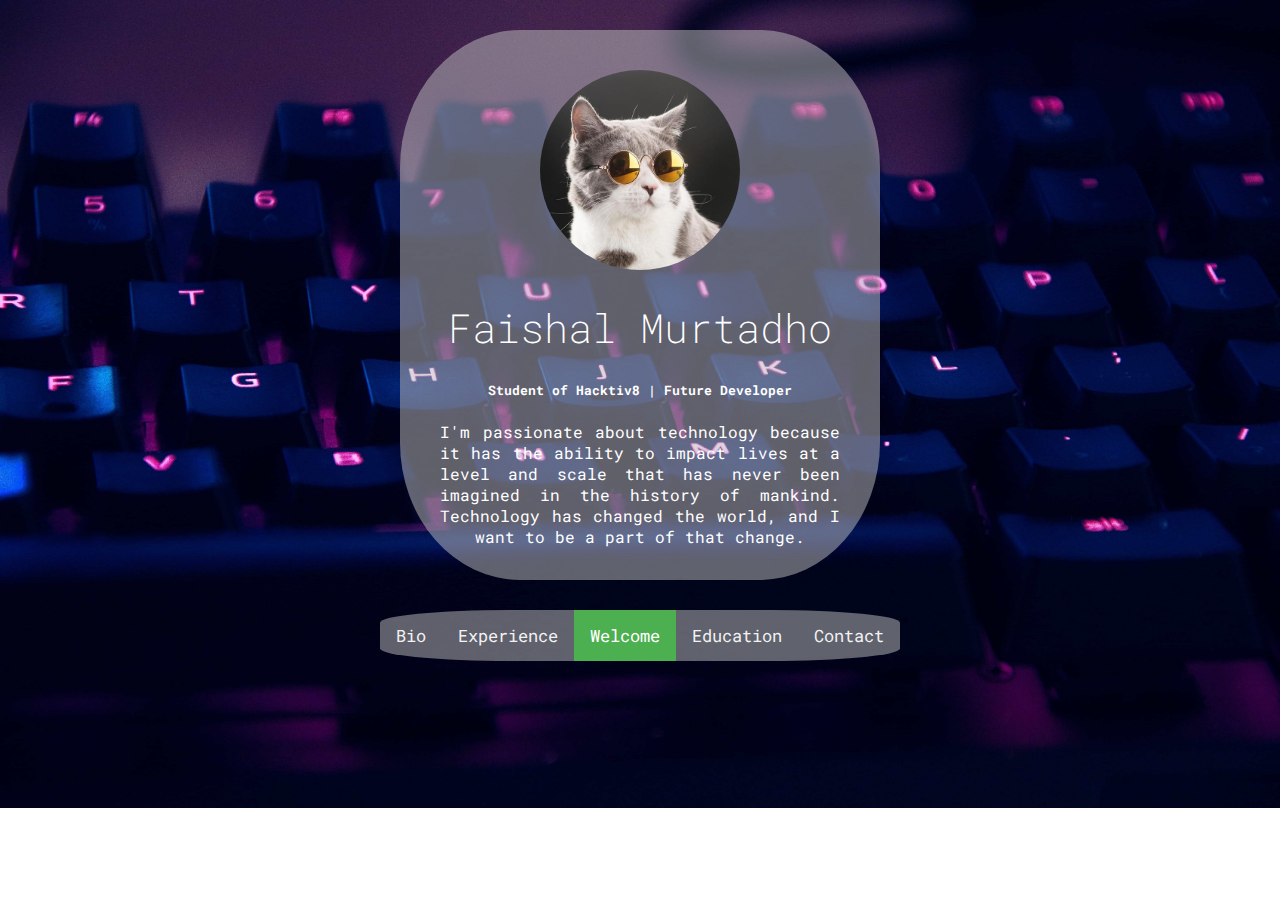
==== index.html @ 6d37fb82 "coba menu" ====
<!DOCTYPE HTML>
<html>
<head>
<link rel="stylesheet" type="text/css" href="css/mystyle.css">
<link href="https://fonts.googleapis.com/css?family=Roboto+Mono" rel="stylesheet">

<body>
<div class="profile-box">
<img src="images/prof.jpg" class="prof-pic">
<h1 class="prof-name">Faishal Murtadho</h1>
<h5>Student of Hacktiv8 | Future Developer</h5>
<p class="prof-paragraph">I'm passionate about technology because
  it has the ability to impact lives at a level and scale that has never been imagined
  in the history of mankind. Technology has changed the world, and I want to be a part of that change.</p>
</div>
<!-- menu navigasi -->
<center>
<div class="topnav">
  <a href="#news">Bio</a>
  <a href="#news">Experience</a>
  <a class="active" href="#home">Welcome</a>
  <a href="#contact">Education</a>
  <a href="#about">Contact</a>
</div>
</center>
</body>

</html>
---- css/mystyle.css ----
body {
    background-image: url(../images/hbg-small.jpg);
    background-repeat: no-repeat;
    background-position: left-top;
    background-size:cover;
    min-height:600px;
    max-height:600px
    margin-top:0;
}

.profile-box {
  border-radius: 25%;
  width: 400px;
  height: 470px;
  background-color:rgba(192,192,192,0.5);
  padding: 40px;
  color:white;
  margin: 0 auto;
  margin-top: 30px;
  margin-bottom: 30px;
  text-align: center;
  font-family: 'Roboto Mono', monospace;
}

.prof-pic {
  border-radius: 50%;
  height: 200px;
  width: 200px;
}

.prof-name {
  font-weight: 200;
  letter-spacing: 5;
  font-size: 40px;
}

.prof-paragraph {
  text-align: justify;
  text-align-last: center;
}

.topnav {
    background-color:rgba(192,192,192,0.5);
    height:auto;
    display:inline-flex;
    overflow: hidden;
    border-radius:25%;
    font-family: 'Roboto Mono', monospace;
  }

/* Style the links inside the navigation bar */
.topnav a {
    color: #f2f2f2;
    text-align: center;
    padding: 14px 16px;
    text-decoration: none;
    font-size: 17px;

}

/* Change the color of links on hover */
.topnav a:hover {
    background-color: #ddd;
    color: black;
}

/* Add a color to the active/current link */
.topnav a.active {
    background-color: #4CAF50;
    color: white;
}
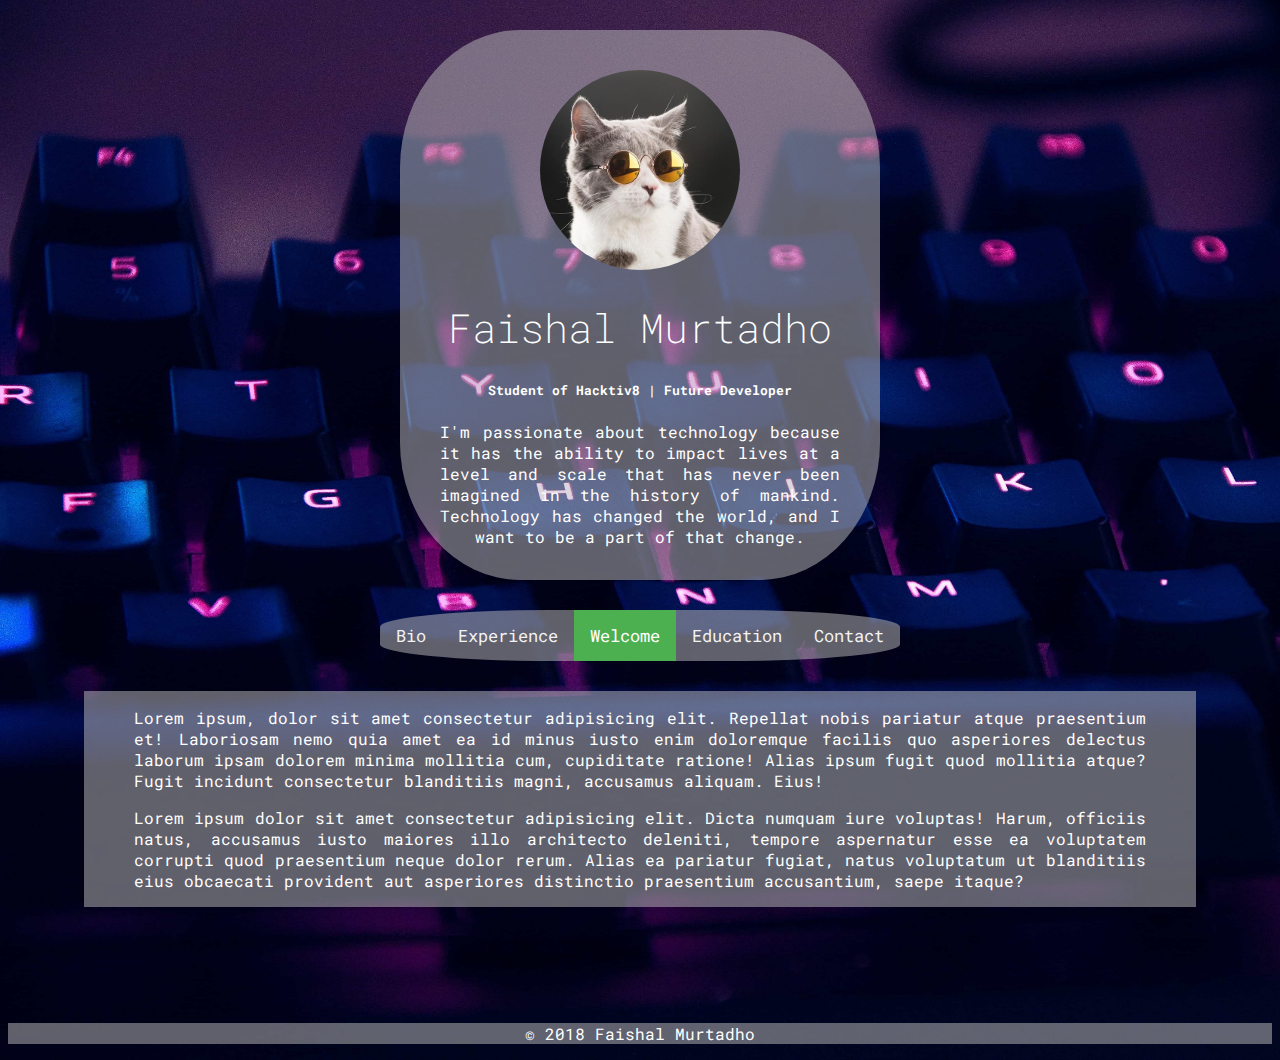
==== commit 18e1f583: "halaman utama selesai" ====
--- a/index.html
+++ b/index.html
@@ -23,6 +23,25 @@
   <a href="#about">Contact</a>
 </div>
 </center>
+
+<div class="main about" id="about">
+<center>
+<div class="welcome-content">
+<p>
+Lorem ipsum, dolor sit amet consectetur adipisicing elit. Repellat nobis pariatur atque praesentium et! Laboriosam nemo quia amet ea id minus iusto enim doloremque facilis quo asperiores delectus laborum ipsam dolorem minima mollitia cum, cupiditate ratione! Alias ipsum fugit quod mollitia atque? Fugit incidunt consectetur blanditiis magni, accusamus aliquam. Eius!
+</p>
+ <p>
+Lorem ipsum dolor sit amet consectetur adipisicing elit. Dicta numquam iure voluptas! Harum, officiis natus, accusamus iusto maiores illo architecto deleniti, tempore aspernatur esse ea voluptatem corrupti quod praesentium neque dolor rerum. Alias ea pariatur fugiat, natus voluptatum ut blanditiis eius obcaecati provident aut asperiores distinctio praesentium accusantium, saepe itaque?
+</p>
+</div>
+</center>
+           
 </body>
 
+
+
+<div class="footer">
+  <p>© 2018 Faishal Murtadho</p>
+</div>
+
 </html>
--- a/css/mystyle.css
+++ b/css/mystyle.css
@@ -1,3 +1,5 @@
+html {}
+
 
 body {
     background-image: url(../images/hbg-small.jpg);
@@ -45,11 +47,11 @@
     height:auto;
     display:inline-flex;
     overflow: hidden;
-    border-radius:25%;
+    border-radius:33%;
     font-family: 'Roboto Mono', monospace;
+    margin-bottom:30px;
   }
 
-/* Style the links inside the navigation bar */
 .topnav a {
     color: #f2f2f2;
     text-align: center;
@@ -59,14 +61,33 @@
 
 }
 
-/* Change the color of links on hover */
 .topnav a:hover {
     background-color: #ddd;
     color: black;
 }
 
-/* Add a color to the active/current link */
 .topnav a.active {
     background-color: #4CAF50;
     color: white;
-}+}
+
+.welcome-content {
+    color:white;
+    background-color:rgba(192,192,192,0.5);
+    width: 80%;
+    display: inline-block;
+    padding: 0 50px;
+    text-align:justify;
+    font-family: 'Roboto Mono', monospace;
+    margin-bottom:100px
+}
+
+.footer {
+    left: 0;
+    bottom: 0;
+    width: 100%;
+    background-color:rgba(192,192,192,0.5);
+    color: white;
+    text-align: center;
+    font-family: 'Roboto Mono', monospace;
+}
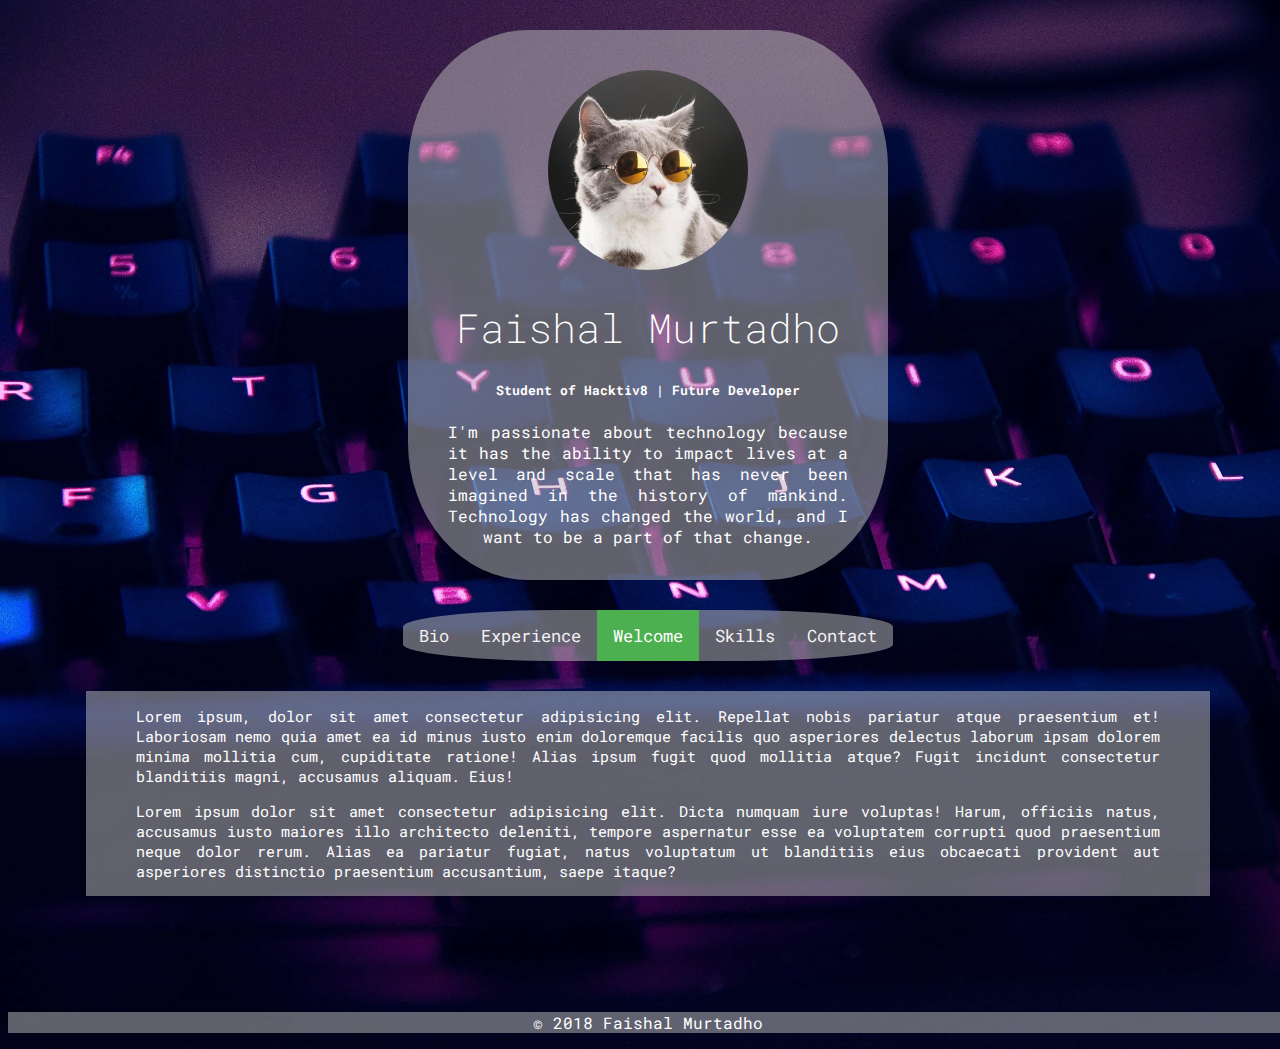
==== commit 6b115b36: "mengecilkan font dan mengganti menu" ====
--- a/index.html
+++ b/index.html
@@ -16,11 +16,11 @@
 <!-- menu navigasi -->
 <center>
 <div class="topnav">
-  <a href="#news">Bio</a>
-  <a href="#news">Experience</a>
+  <a href="#bio">Bio</a>
+  <a href="#experience">Experience</a>
   <a class="active" href="#home">Welcome</a>
-  <a href="#contact">Education</a>
-  <a href="#about">Contact</a>
+  <a href="#skills">Skills</a>
+  <a href="#contact">Contact</a>
 </div>
 </center>
 
--- a/css/mystyle.css
+++ b/css/mystyle.css
@@ -6,8 +6,8 @@
     background-repeat: no-repeat;
     background-position: left-top;
     background-size:cover;
-    min-height:600px;
-    max-height:600px
+    height:100%;
+    width:100%;
     margin-top:0;
 }
 
@@ -79,7 +79,8 @@
     padding: 0 50px;
     text-align:justify;
     font-family: 'Roboto Mono', monospace;
-    margin-bottom:100px
+    margin-bottom:100px;
+    font-size:15px;
 }
 
 .footer {
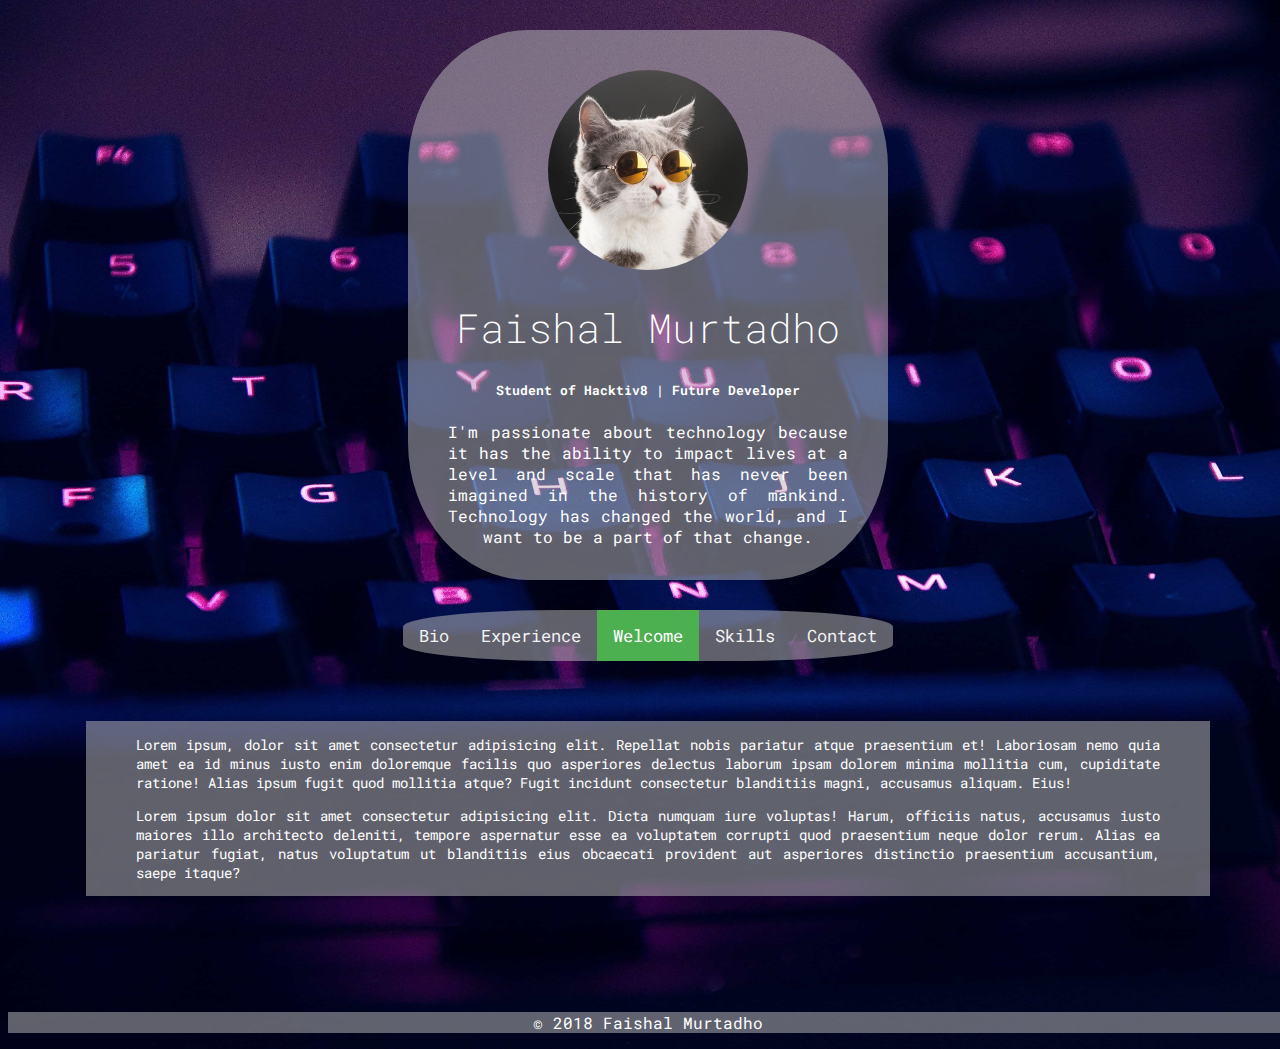
==== commit 1d1bd054: "pengecilan font" ====
--- a/index.html
+++ b/index.html
@@ -17,7 +17,7 @@
 <center>
 <div class="topnav">
   <a href="#bio">Bio</a>
-  <a href="#experience">Experience</a>
+  <a href=url"index.html">Experience</a>
   <a class="active" href="#home">Welcome</a>
   <a href="#skills">Skills</a>
   <a href="#contact">Contact</a>
--- a/css/mystyle.css
+++ b/css/mystyle.css
@@ -49,7 +49,7 @@
     overflow: hidden;
     border-radius:33%;
     font-family: 'Roboto Mono', monospace;
-    margin-bottom:30px;
+    margin-bottom:60px;
   }
 
 .topnav a {
@@ -80,7 +80,7 @@
     text-align:justify;
     font-family: 'Roboto Mono', monospace;
     margin-bottom:100px;
-    font-size:15px;
+    font-size:14px;
 }
 
 .footer {
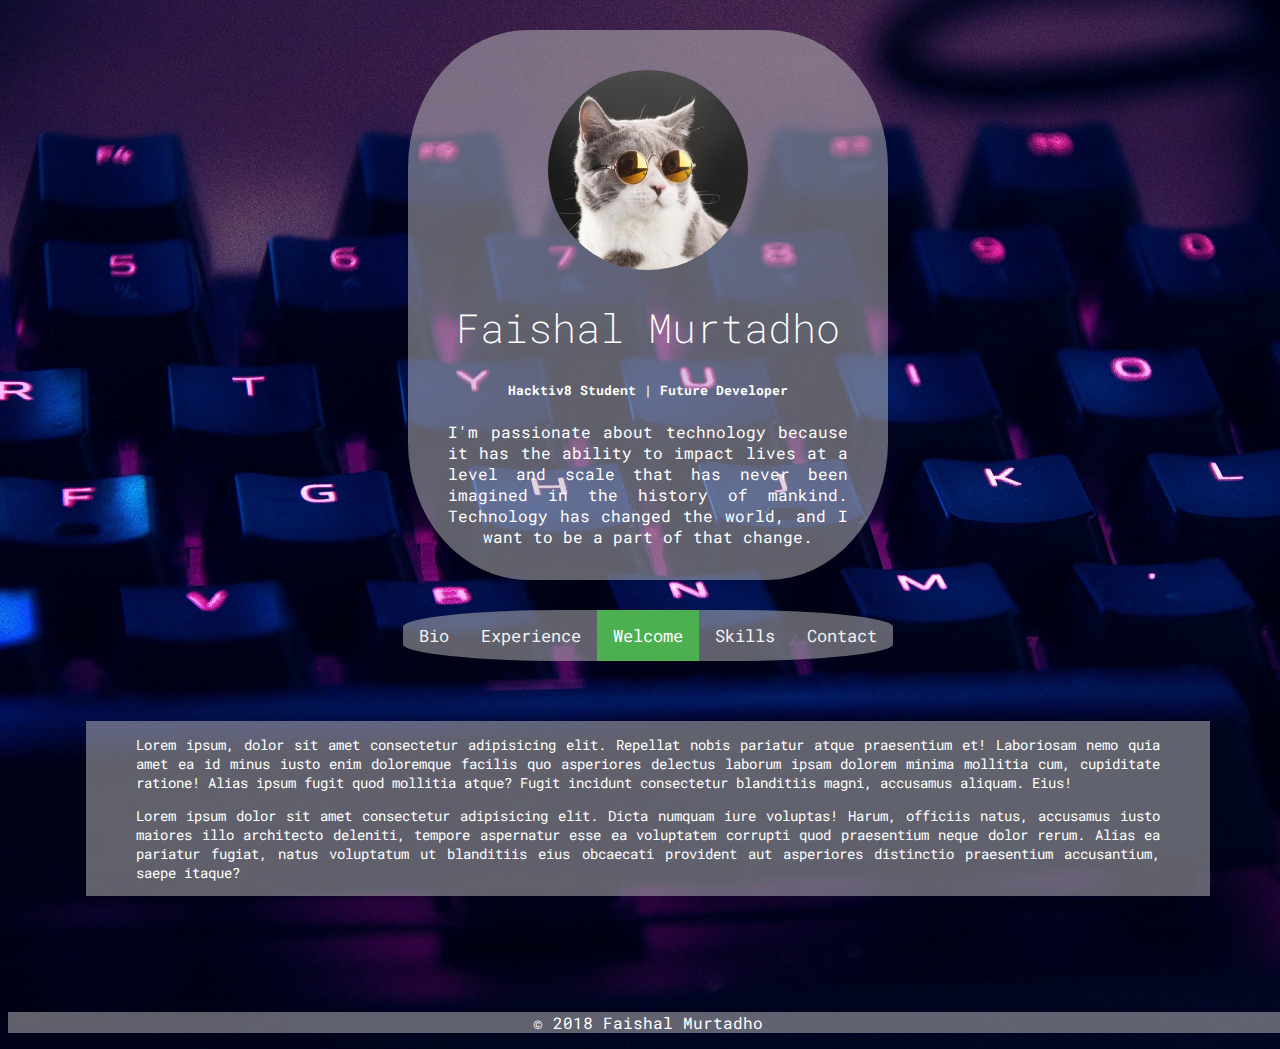
==== commit d4bc752c: "menambah halaman (masih kosong)" ====
--- a/index.html
+++ b/index.html
@@ -8,7 +8,7 @@
 <div class="profile-box">
 <img src="images/prof.jpg" class="prof-pic">
 <h1 class="prof-name">Faishal Murtadho</h1>
-<h5>Student of Hacktiv8 | Future Developer</h5>
+<h5>Hacktiv8 Student | Future Developer</h5>
 <p class="prof-paragraph">I'm passionate about technology because
   it has the ability to impact lives at a level and scale that has never been imagined
   in the history of mankind. Technology has changed the world, and I want to be a part of that change.</p>
@@ -16,11 +16,11 @@
 <!-- menu navigasi -->
 <center>
 <div class="topnav">
-  <a href="#bio">Bio</a>
-  <a href=url"index.html">Experience</a>
-  <a class="active" href="#home">Welcome</a>
-  <a href="#skills">Skills</a>
-  <a href="#contact">Contact</a>
+  <a href="bio.html">Bio</a>
+  <a href="experience.html">Experience</a>
+  <a class="active" href="index.html">Welcome</a>
+  <a href="skills.html">Skills</a>
+  <a href="contact.html">Contact</a>
 </div>
 </center>
 
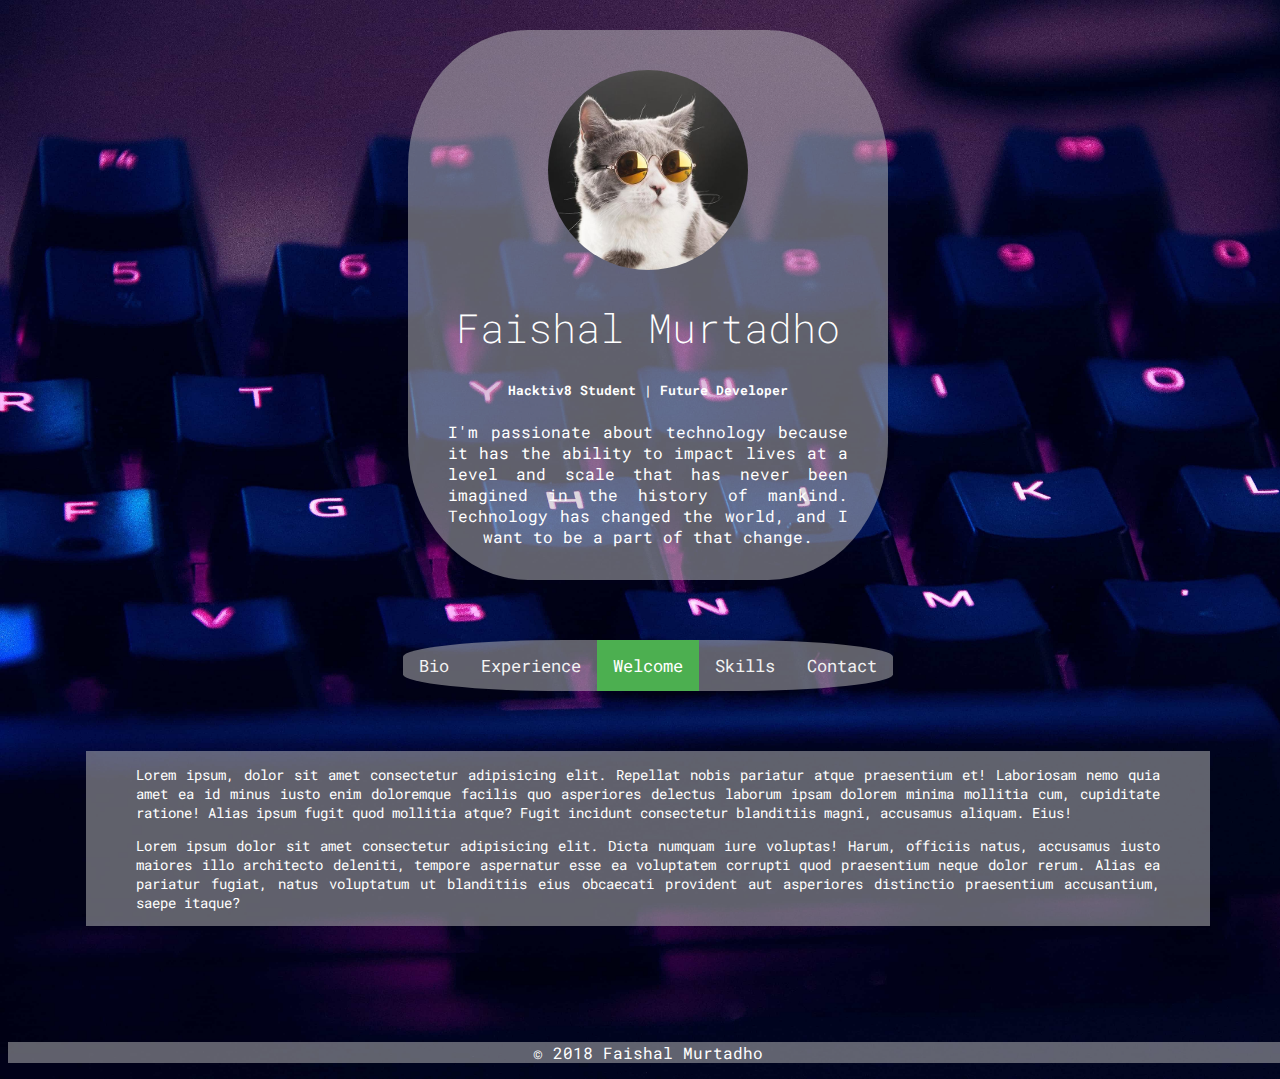
==== commit ef84115d: "seadanya dulu" ====
--- a/index.html
+++ b/index.html
@@ -1,6 +1,7 @@
 <!DOCTYPE HTML>
 <html>
 <head>
+<title>fmurtadho</title>
 <link rel="stylesheet" type="text/css" href="css/mystyle.css">
 <link href="https://fonts.googleapis.com/css?family=Roboto+Mono" rel="stylesheet">
 
--- a/css/mystyle.css
+++ b/css/mystyle.css
@@ -49,6 +49,7 @@
     overflow: hidden;
     border-radius:33%;
     font-family: 'Roboto Mono', monospace;
+    margin-top:30px;
     margin-bottom:60px;
   }
 
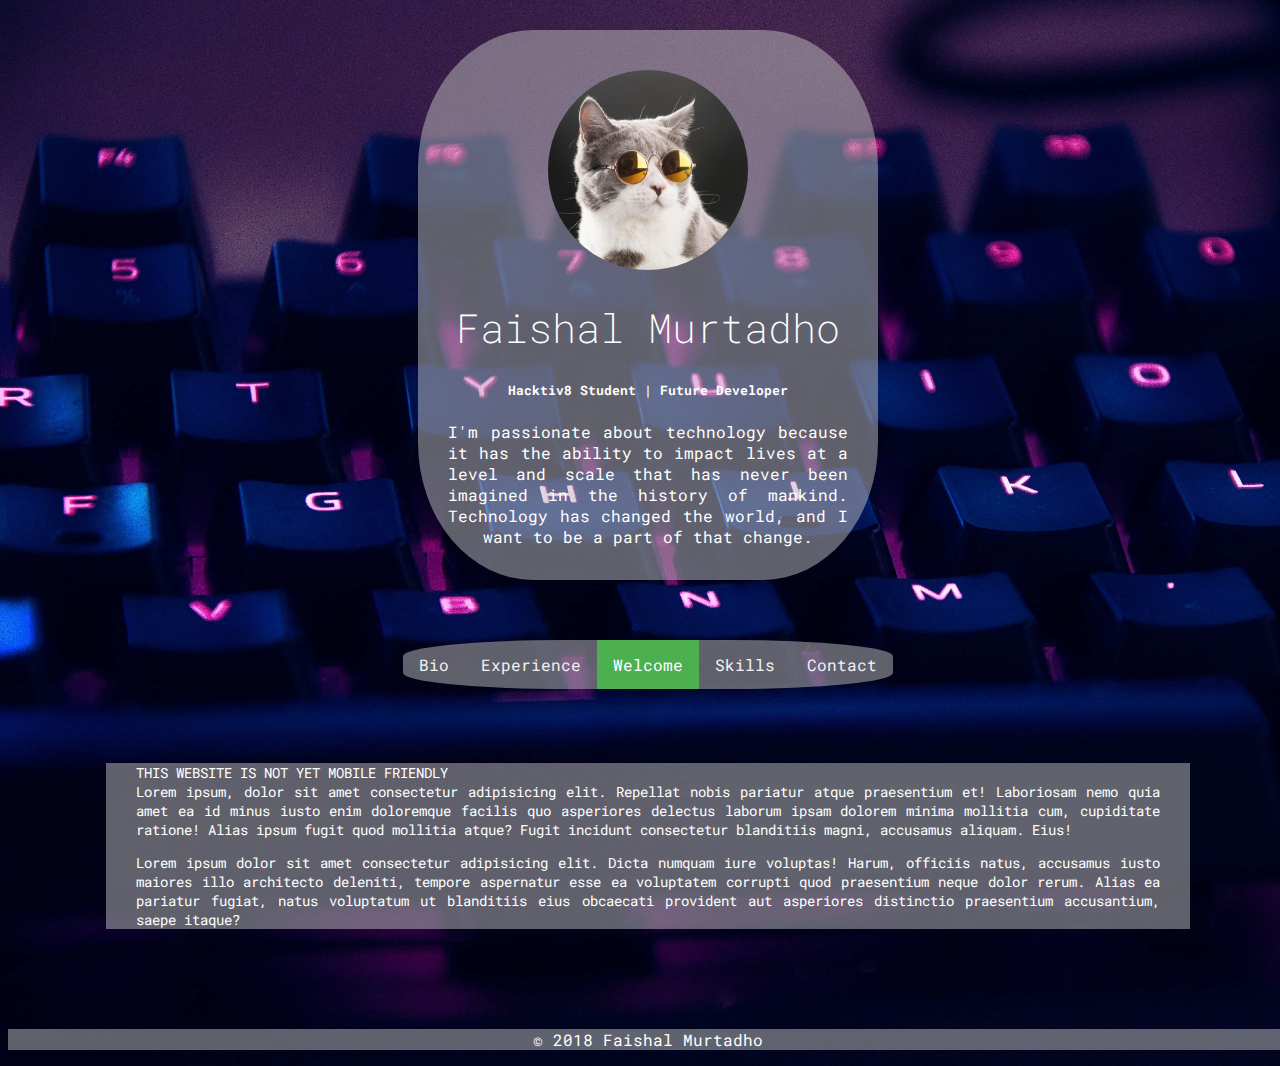
==== commit 06e947be: "this website is not yet mobile friendly" ====
--- a/index.html
+++ b/index.html
@@ -1,10 +1,12 @@
 <!DOCTYPE HTML>
 <html>
 <head>
+<meta charset="utf-8">
+<meta name="viewport" content="width=device-width, initial-scale=1">
 <title>fmurtadho</title>
 <link rel="stylesheet" type="text/css" href="css/mystyle.css">
 <link href="https://fonts.googleapis.com/css?family=Roboto+Mono" rel="stylesheet">
-
+</head>
 <body>
 <div class="profile-box">
 <img src="images/prof.jpg" class="prof-pic">
@@ -29,6 +31,8 @@
 <center>
 <div class="welcome-content">
 <p>
+THIS WEBSITE IS NOT YET MOBILE FRIENDLY
+<br>	
 Lorem ipsum, dolor sit amet consectetur adipisicing elit. Repellat nobis pariatur atque praesentium et! Laboriosam nemo quia amet ea id minus iusto enim doloremque facilis quo asperiores delectus laborum ipsam dolorem minima mollitia cum, cupiditate ratione! Alias ipsum fugit quod mollitia atque? Fugit incidunt consectetur blanditiis magni, accusamus aliquam. Eius!
 </p>
  <p>
--- a/css/mystyle.css
+++ b/css/mystyle.css
@@ -23,6 +23,8 @@
   margin-bottom: 30px;
   text-align: center;
   font-family: 'Roboto Mono', monospace;
+  padding-left:30px;
+  padding-right:30px;
 }
 
 .prof-pic {
@@ -51,6 +53,7 @@
     font-family: 'Roboto Mono', monospace;
     margin-top:30px;
     margin-bottom:60px;
+    font-size: 16px;
   }
 
 .topnav a {
@@ -58,7 +61,7 @@
     text-align: center;
     padding: 14px 16px;
     text-decoration: none;
-    font-size: 17px;
+    font-size: 16px;
 
 }
 
@@ -76,8 +79,9 @@
     color:white;
     background-color:rgba(192,192,192,0.5);
     width: 80%;
-    display: inline-block;
-    padding: 0 50px;
+    margin: 0 auto;
+    padding-left:30px;
+    padding-right:30px;
     text-align:justify;
     font-family: 'Roboto Mono', monospace;
     margin-bottom:100px;
@@ -86,6 +90,7 @@
 
 .footer {
     left: 0;
+    right:0;
     bottom: 0;
     width: 100%;
     background-color:rgba(192,192,192,0.5);
